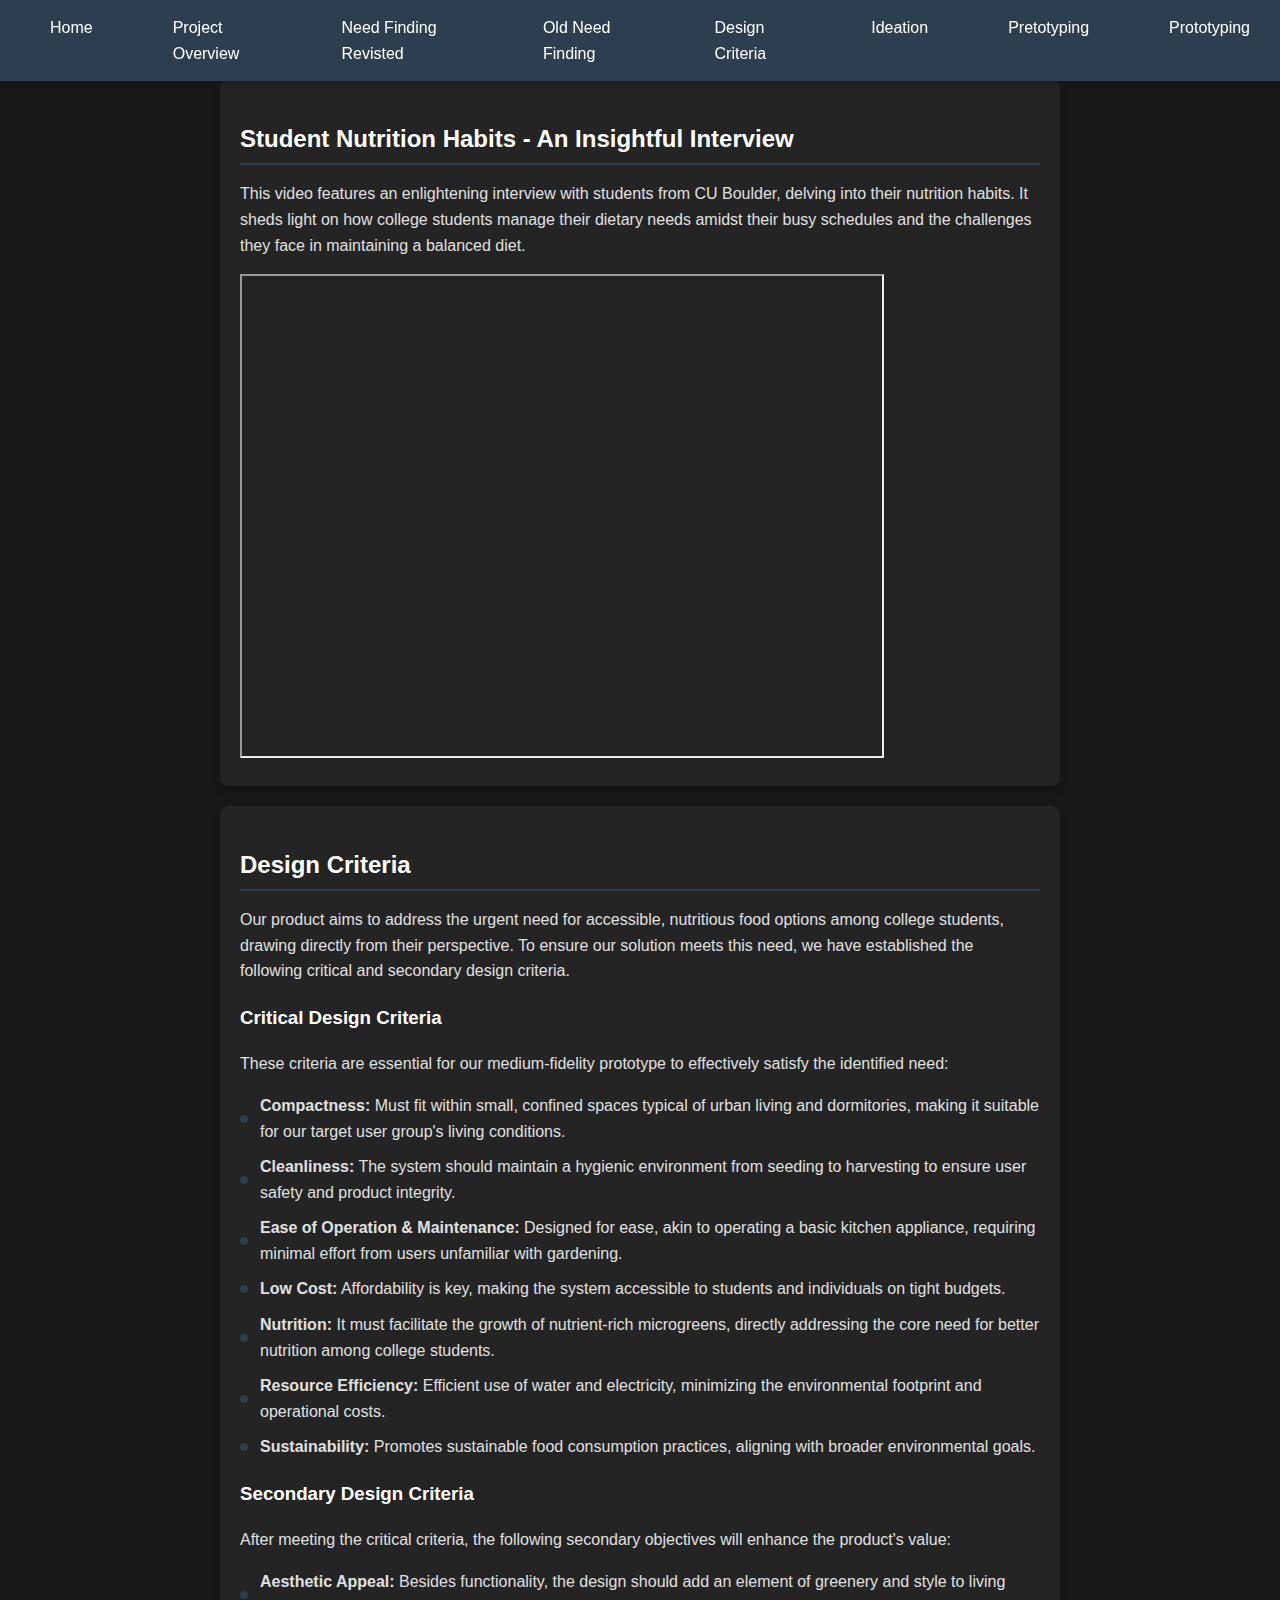
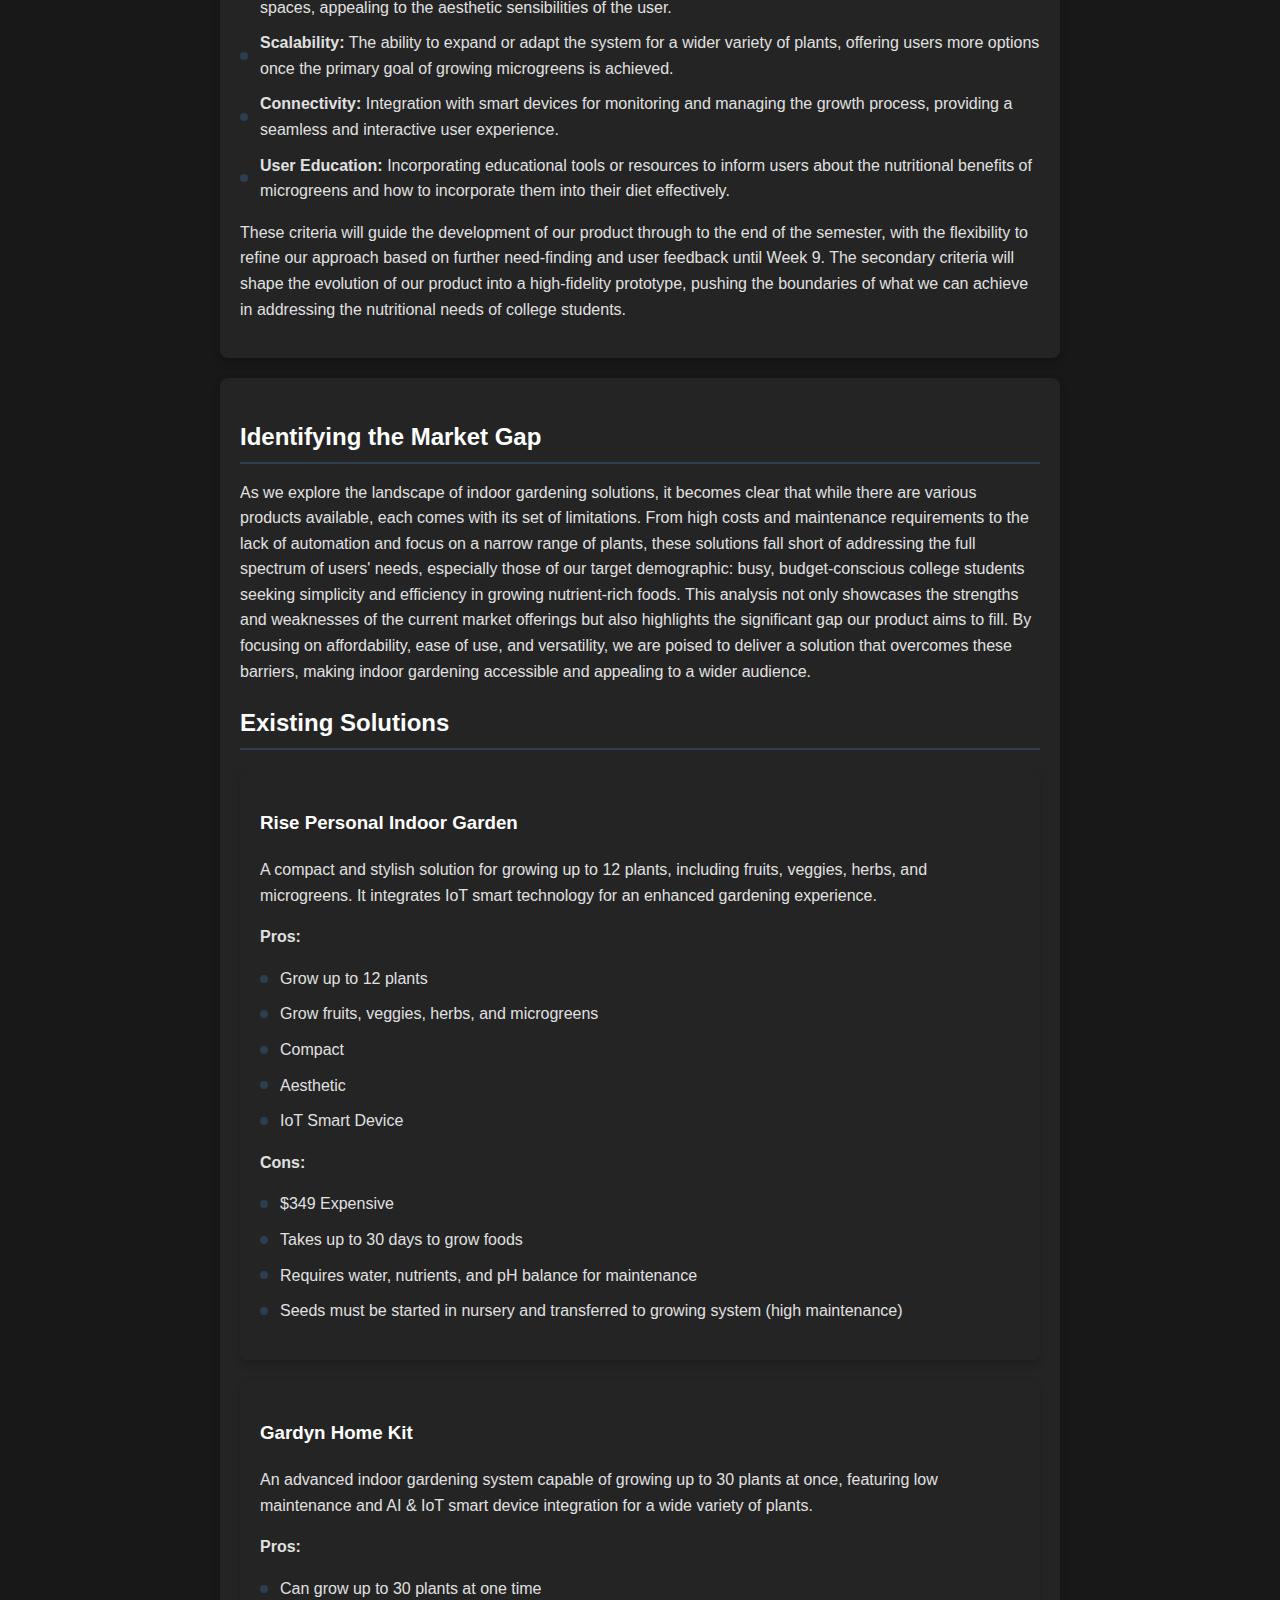
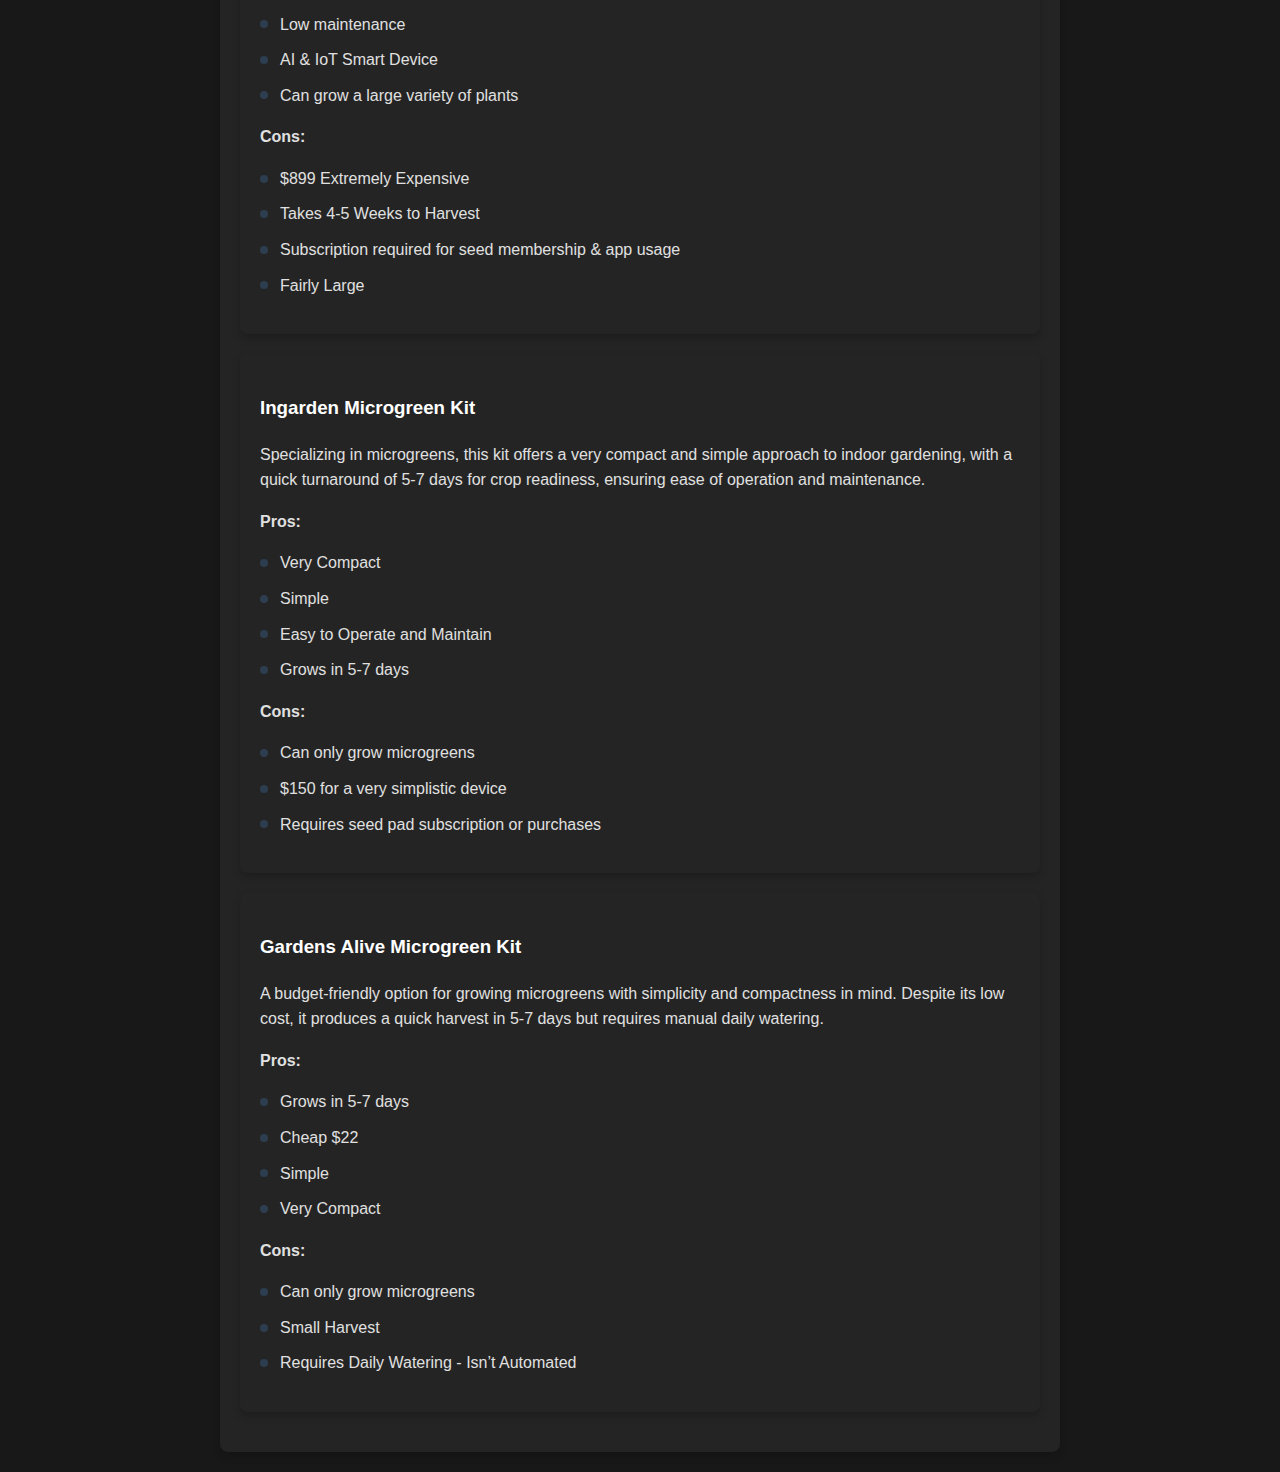
==== design-criteria.html @ 215a51b8 "Update design-criteria.html" ====
<!DOCTYPE html>
<html lang="en">
<head>
    <meta charset="UTF-8">
    <meta name="viewport" content="width=device-width, initial-scale=1.0">
    <title>Need Finding Updated</title>
    <link rel="stylesheet" href="main.css">
</head>
<body>

<nav>
    <ul>
        <li><a href="index.html">Home</a></li>
        <li><a href="project-overview.html">Project Overview</a></li>
        <li><a href="need-finding-updated.html">Need Finding Revisted</a></li>
        <li><a href="old-need-finding.html">Old Need Finding</a></li>
        <li><a href="design-criteria.html">Design Criteria</a></li>
        <li><a href="ideation.html">Ideation</a></li>
        <li><a href="pretotyping.html">Pretotyping</a></li>
        <li><a href="prototyping.html">Prototyping</a></li>
    </ul>
</nav>


<div class="section" id="student-nutrition-habits">
    <h2>Student Nutrition Habits - An Insightful Interview</h2>
    <p>This video features an enlightening interview with students from CU Boulder, delving into their nutrition habits. It sheds light on how college students manage their dietary needs amidst their busy schedules and the challenges they face in maintaining a balanced diet.</p>
    <iframe src="https://drive.google.com/file/d/1WPfYPsdbUOR5Xif7Zp-SD4fN0fFPMzCz/preview" width="640" height="480" allow="autoplay"></iframe>
</div>


<div class="section" id="design-criteria">
    <h2>Design Criteria</h2>
    <p>Our product aims to address the urgent need for accessible, nutritious food options among college students, drawing directly from their perspective. To ensure our solution meets this need, we have established the following critical and secondary design criteria.</p>
    
    <h3>Critical Design Criteria</h3>
    <p>These criteria are essential for our medium-fidelity prototype to effectively satisfy the identified need:</p>
    <ul>
        <li><strong>Compactness:</strong> Must fit within small, confined spaces typical of urban living and dormitories, making it suitable for our target user group's living conditions.</li>
        <li><strong>Cleanliness:</strong> The system should maintain a hygienic environment from seeding to harvesting to ensure user safety and product integrity.</li>
        <li><strong>Ease of Operation & Maintenance:</strong> Designed for ease, akin to operating a basic kitchen appliance, requiring minimal effort from users unfamiliar with gardening.</li>
        <li><strong>Low Cost:</strong> Affordability is key, making the system accessible to students and individuals on tight budgets.</li>
        <li><strong>Nutrition:</strong> It must facilitate the growth of nutrient-rich microgreens, directly addressing the core need for better nutrition among college students.</li>
        <li><strong>Resource Efficiency:</strong> Efficient use of water and electricity, minimizing the environmental footprint and operational costs.</li>
        <li><strong>Sustainability:</strong> Promotes sustainable food consumption practices, aligning with broader environmental goals.</li>
    </ul>
    
    <h3>Secondary Design Criteria</h3>
    <p>After meeting the critical criteria, the following secondary objectives will enhance the product's value:</p>
    <ul>
        <li><strong>Aesthetic Appeal:</strong> Besides functionality, the design should add an element of greenery and style to living spaces, appealing to the aesthetic sensibilities of the user.</li>
        <li><strong>Scalability:</strong> The ability to expand or adapt the system for a wider variety of plants, offering users more options once the primary goal of growing microgreens is achieved.</li>
        <li><strong>Connectivity:</strong> Integration with smart devices for monitoring and managing the growth process, providing a seamless and interactive user experience.</li>
        <li><strong>User Education:</strong> Incorporating educational tools or resources to inform users about the nutritional benefits of microgreens and how to incorporate them into their diet effectively.</li>
    </ul>
    <p>These criteria will guide the development of our product through to the end of the semester, with the flexibility to refine our approach based on further need-finding and user feedback until Week 9. The secondary criteria will shape the evolution of our product into a high-fidelity prototype, pushing the boundaries of what we can achieve in addressing the nutritional needs of college students.</p>
</div>

    
<div class="section">

    <h2>Identifying the Market Gap</h2>
    <p>As we explore the landscape of indoor gardening solutions, it becomes clear that while there are various products available, each comes with its set of limitations. From high costs and maintenance requirements to the lack of automation and focus on a narrow range of plants, these solutions fall short of addressing the full spectrum of users' needs, especially those of our target demographic: busy, budget-conscious college students seeking simplicity and efficiency in growing nutrient-rich foods. This analysis not only showcases the strengths and weaknesses of the current market offerings but also highlights the significant gap our product aims to fill. By focusing on affordability, ease of use, and versatility, we are poised to deliver a solution that overcomes these barriers, making indoor gardening accessible and appealing to a wider audience.</p>
    <h2>Existing Solutions</h2>

  <div class="solution">
    <h3>Rise Personal Indoor Garden</h3>
    <p>A compact and stylish solution for growing up to 12 plants, including fruits, veggies, herbs, and microgreens. It integrates IoT smart technology for an enhanced gardening experience.</p>
    <p><strong>Pros:</strong></p>
    <ul>
        <li>Grow up to 12 plants</li>
        <li>Grow fruits, veggies, herbs, and microgreens</li>
        <li>Compact</li>
        <li>Aesthetic</li>
        <li>IoT Smart Device</li>
    </ul>
    <p><strong>Cons:</strong></p>
    <ul>
        <li>$349 Expensive</li>
        <li>Takes up to 30 days to grow foods</li>
        <li>Requires water, nutrients, and pH balance for maintenance</li>
        <li>Seeds must be started in nursery and transferred to growing system (high maintenance)</li>
    </ul>
</div>

<div class="solution">
    <h3>Gardyn Home Kit</h3>
    <p>An advanced indoor gardening system capable of growing up to 30 plants at once, featuring low maintenance and AI & IoT smart device integration for a wide variety of plants.</p>
    <p><strong>Pros:</strong></p>
    <ul>
        <li>Can grow up to 30 plants at one time</li>
        <li>Low maintenance</li>
        <li>AI & IoT Smart Device</li>
        <li>Can grow a large variety of plants</li>
    </ul>
    <p><strong>Cons:</strong></p>
    <ul>
        <li>$899 Extremely Expensive</li>
        <li>Takes 4-5 Weeks to Harvest</li>
        <li>Subscription required for seed membership & app usage</li>
        <li>Fairly Large</li>
    </ul>
</div>

<div class="solution">
    <h3>Ingarden Microgreen Kit</h3>
    <p>Specializing in microgreens, this kit offers a very compact and simple approach to indoor gardening, with a quick turnaround of 5-7 days for crop readiness, ensuring ease of operation and maintenance.</p>
    <p><strong>Pros:</strong></p>
    <ul>
        <li>Very Compact</li>
        <li>Simple</li>
        <li>Easy to Operate and Maintain</li>
        <li>Grows in 5-7 days</li>
    </ul>
    <p><strong>Cons:</strong></p>
    <ul>
        <li>Can only grow microgreens</li>
        <li>$150 for a very simplistic device</li>
        <li>Requires seed pad subscription or purchases</li>
    </ul>
</div>

<div class="solution">
    <h3>Gardens Alive Microgreen Kit</h3>
    <p>A budget-friendly option for growing microgreens with simplicity and compactness in mind. Despite its low cost, it produces a quick harvest in 5-7 days but requires manual daily watering.</p>
    <p><strong>Pros:</strong></p>
    <ul>
        <li>Grows in 5-7 days</li>
        <li>Cheap $22</li>
        <li>Simple</li>
        <li>Very Compact</li>
    </ul>
    <p><strong>Cons:</strong></p>
    <ul>
        <li>Can only grow microgreens</li>
        <li>Small Harvest</li>
        <li>Requires Daily Watering - Isn’t Automated</li>
    </ul>
</div>

</body>
</html>

    
</div>
---- main.css ----
nav {
    position: fixed;
    top: 0;
    width: 100%;
    background-color: #2c3e50; /* Darker shade for better contrast */
    z-index: 1000;
    box-shadow: 0 2px 4px rgba(0, 0, 0, 0.1);
}

nav ul {
    list-style: none;
    padding: 0;
    margin: 0;
    display: flex;
    justify-content: center;
}

nav ul li {
    margin: 0 10px;
}

nav ul li a {
    display: block;
    padding: 15px 20px;
    color: white;
    text-decoration: none;
    transition: color 0.3s ease;
}

nav ul li a:hover {
    color: #4CAF50;
}

body {
    font-family: 'Segoe UI', Arial, sans-serif;
    margin: 0;
    padding-top: 60px;
    background-color: #181818;
    color: #e0e0e0;
    line-height: 1.6;
}


.header {
    background: #202020; /* Subtle dark background */
    color: #ffffff;
    padding: 40px 20px;
    text-align: center;
    border-bottom: 4px solid #2c3e50; /* A pop of color */
}

/* Card-like design with hover effect for sections and solutions */
.section, .solution {
    background-color: #242424;
    margin: 20px auto;
    max-width: 800px;
    padding: 20px;
    border-radius: 8px;
    box-shadow: 0 4px 8px rgba(0, 0, 0, 0.2);
    transition: transform 0.2s ease-in-out, box-shadow 0.2s ease-in-out;
}

.section:hover, .solution:hover {
    transform: translateY(-2px);
    box-shadow: 0 6px 12px rgba(0, 0, 0, 0.3);
}


h1, h2, h3 {
    color: #ffffff;
}

h2 {
    margin-top: 20px;
    margin-bottom: 10px;
    padding-bottom: 5px;
    border-bottom: 2px solid #2c3e50; /* Adding a subtle line */
}

ul {
    list-style: none;
    padding-left: 0;
}

ul li {
    margin-bottom: 10px;
    padding-left: 20px;
    position: relative;
}

ul li:before {
    content: '';
    position: absolute;
    left: 0;
    top: 50%;
    transform: translateY(-50%);
    width: 8px;
    height: 8px;
    background-color: #2c3e50; /* A pop of color */
    border-radius: 50%;
}


/* Responsive adjustments */
@media (max-width: 768px) {
    .header {
        padding: 30px 15px;
    }

    .section, .solution {
        margin: 15px;
        padding: 15px;
    }
}
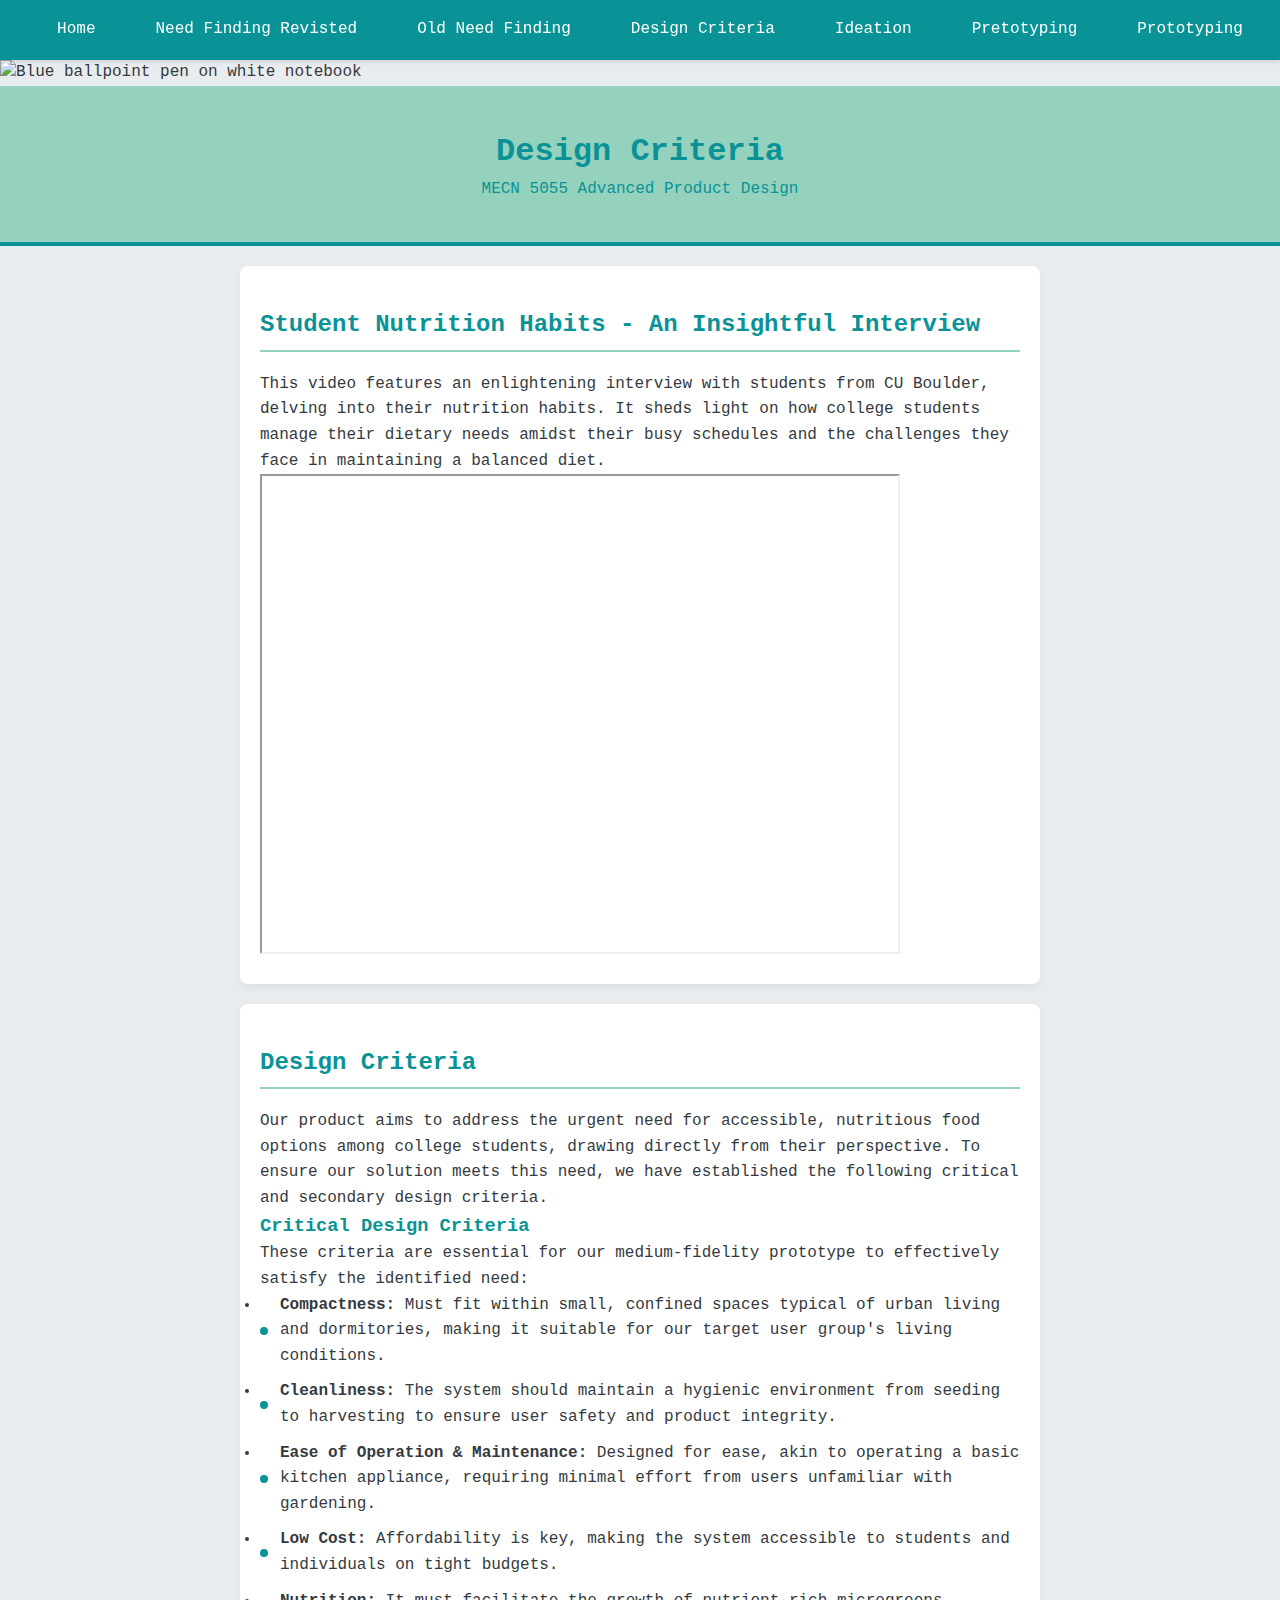
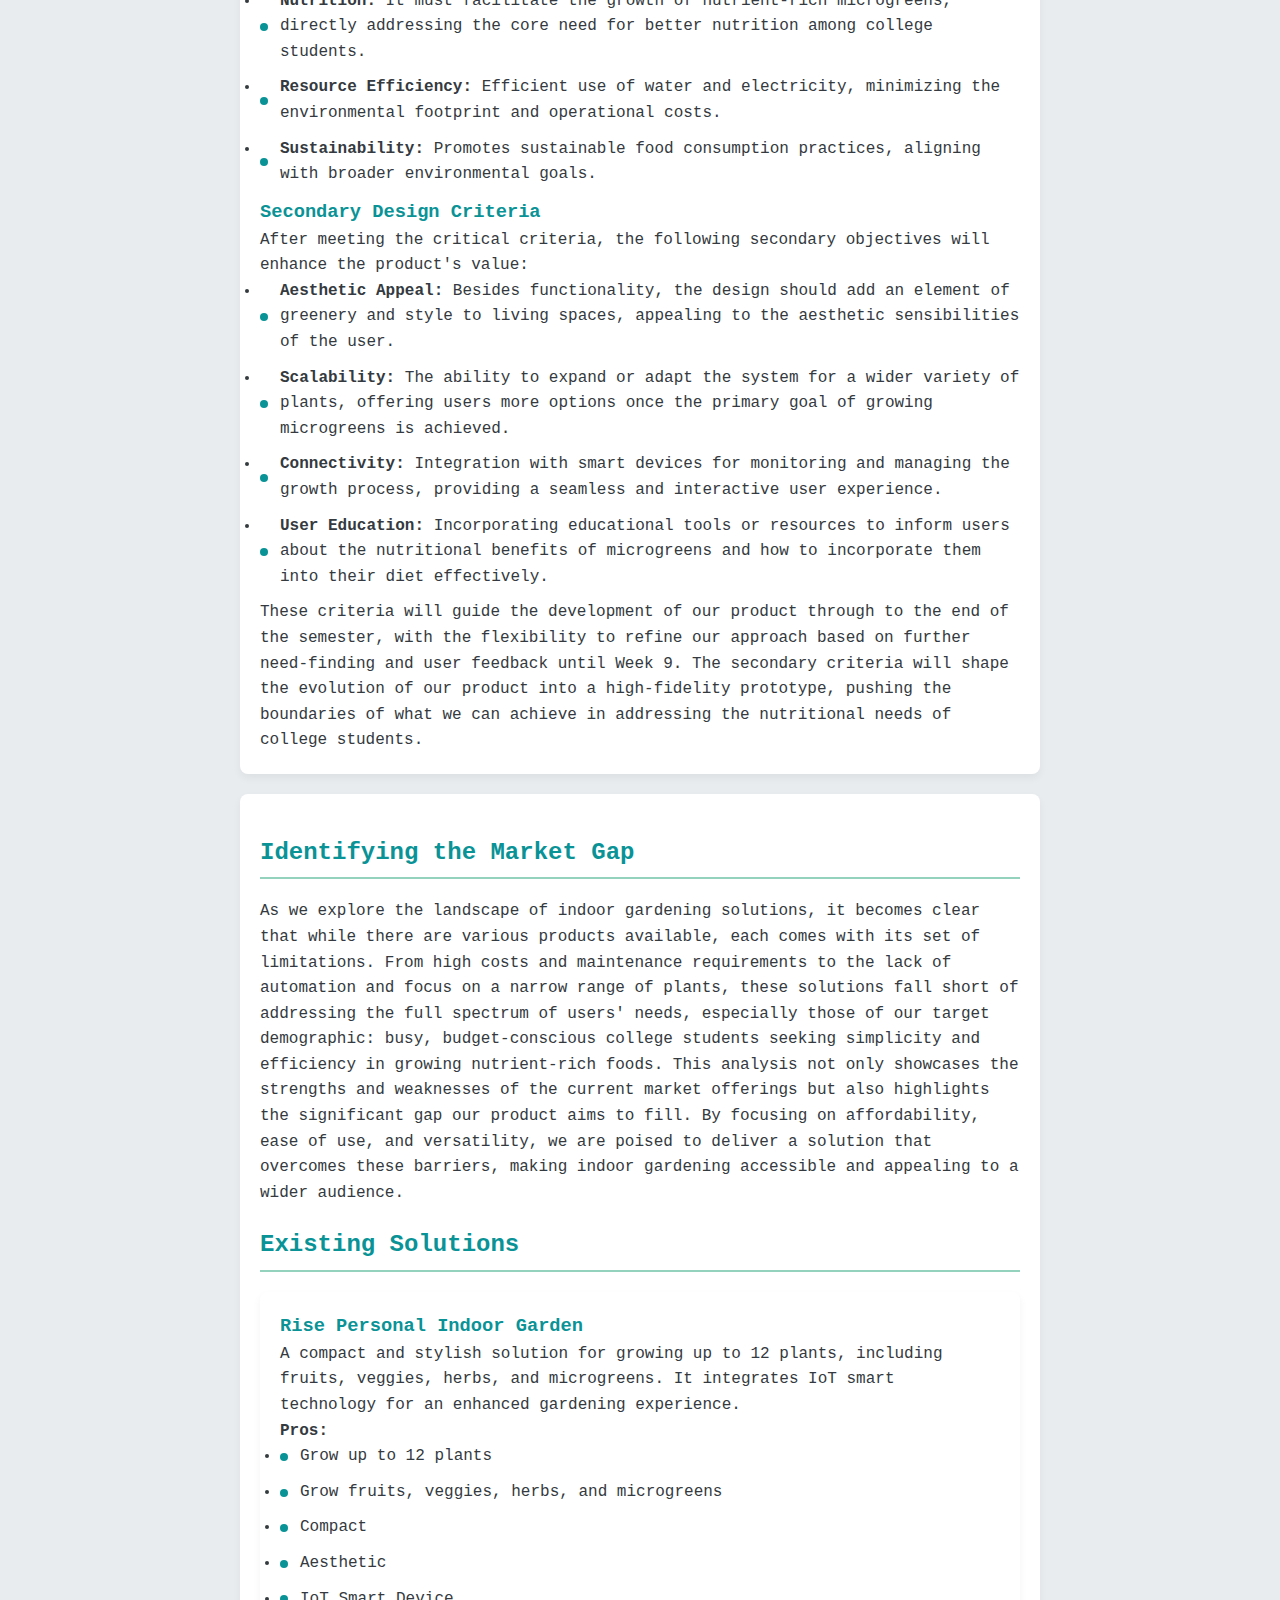
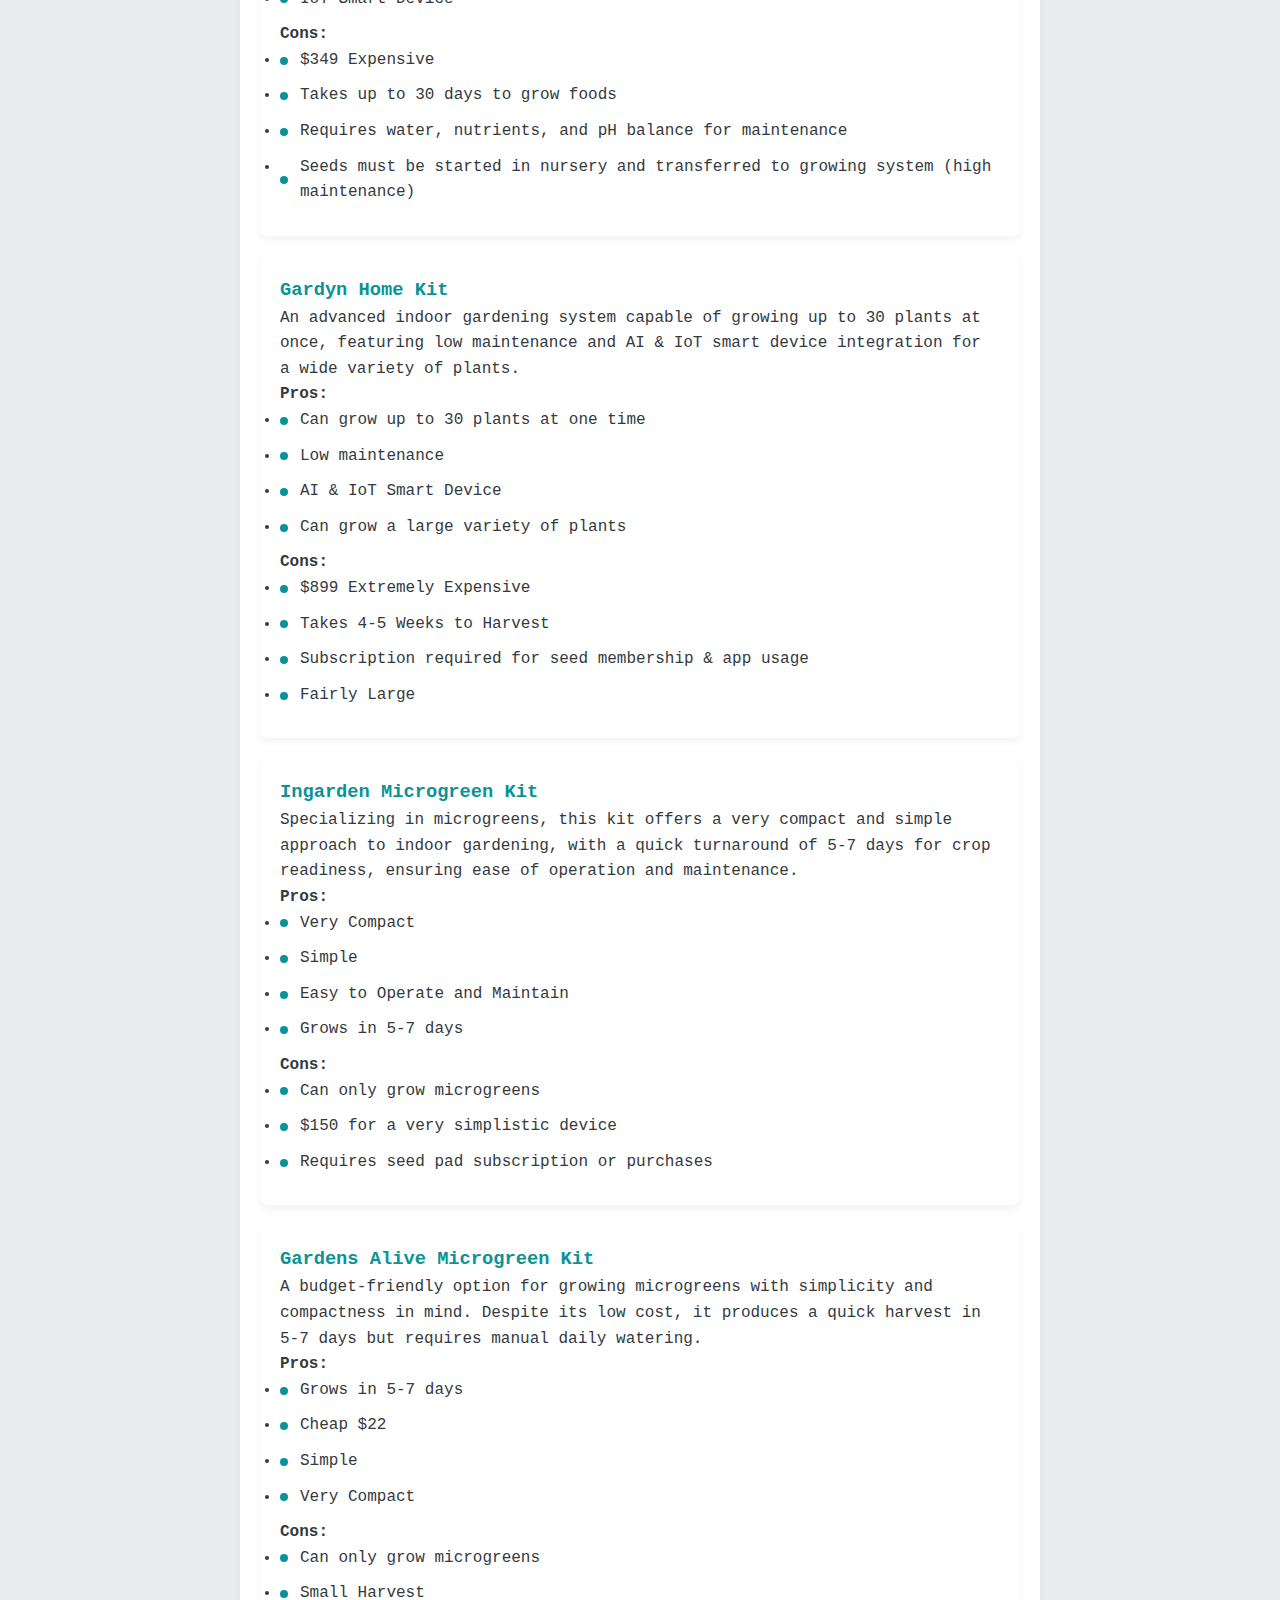
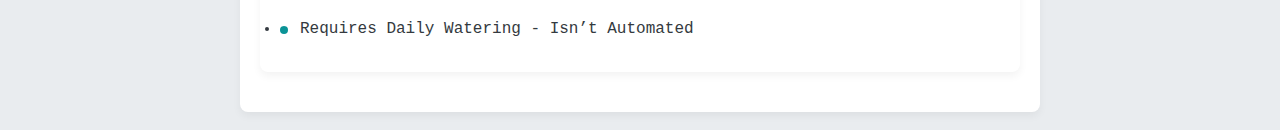
==== commit fe8558a9: "Update design-criteria.html" ====
--- a/design-criteria.html
+++ b/design-criteria.html
@@ -11,7 +11,6 @@
 <nav>
     <ul>
         <li><a href="index.html">Home</a></li>
-        <li><a href="project-overview.html">Project Overview</a></li>
         <li><a href="need-finding-updated.html">Need Finding Revisted</a></li>
         <li><a href="old-need-finding.html">Old Need Finding</a></li>
         <li><a href="design-criteria.html">Design Criteria</a></li>
@@ -21,6 +20,15 @@
     </ul>
 </nav>
 
+    <div class="header-image">
+    <img src="https://source.unsplash.com/ZSPBhokqDMc" alt="Blue ballpoint pen on white notebook" style="width:100%;max-height:300px;object-fit:cover;">
+</div>
+
+    
+<div class="header">
+    <h1>Design Criteria</h1>
+    <p>MECN 5055 Advanced Product Design</p>
+</div>
 
 <div class="section" id="student-nutrition-habits">
     <h2>Student Nutrition Habits - An Insightful Interview</h2>
--- a/main.css
+++ b/main.css
@@ -1,85 +1,91 @@
+:root {
+    --primary-color: #0a9396; /* Teal for a techy, yet natural vibe */
+    --accent-color: #94d2bd; /* Soft mint for highlights */
+    --background-color: #e9ecef; /* Light gray for a clean, modern background */
+    --text-color: #343a40; /* Dark slate gray for readability */
+    --nav-height: 60px; /* Standard navigation bar height */
+}
+
+* {
+    margin: 0;
+    padding: 0;
+    box-sizing: border-box;
+}
+
+body {
+    font-family: 'Roboto Mono', monospace; /* Techy, yet readable font */
+    background-color: var(--background-color);
+    color: var(--text-color);
+    line-height: 1.6;
+    padding-top: var(--nav-height);
+}
+
 nav {
     position: fixed;
     top: 0;
     width: 100%;
-    background-color: #2c3e50; /* Darker shade for better contrast */
+    background-color: var(--primary-color);
     z-index: 1000;
     box-shadow: 0 2px 4px rgba(0, 0, 0, 0.1);
 }
 
 nav ul {
     list-style: none;
-    padding: 0;
-    margin: 0;
     display: flex;
     justify-content: center;
+    align-items: center;
+    height: var(--nav-height);
 }
 
 nav ul li {
-    margin: 0 10px;
+    margin: 0 20px;
 }
 
 nav ul li a {
-    display: block;
-    padding: 15px 20px;
-    color: white;
+    color: #fff;
     text-decoration: none;
-    transition: color 0.3s ease;
+    font-weight: 500;
+    transition: background-color 0.3s ease, color 0.3s ease;
 }
 
-nav ul li a:hover {
-    color: #4CAF50;
+nav ul li a:hover, nav ul li a:focus {
+    background-color: var(--accent-color);
+    color: var(--primary-color);
+    padding: 10px 15px;
+    border-radius: 5px;
 }
 
-body {
-    font-family: 'Segoe UI', Arial, sans-serif;
-    margin: 0;
-    padding-top: 60px;
-    background-color: #181818;
-    color: #e0e0e0;
-    line-height: 1.6;
+.header {
+    background-color: var(--accent-color);
+    color: var(--primary-color);
+    padding: 40px 20px;
+    text-align: center;
+    border-bottom: 4px solid var(--primary-color);
 }
 
-
-.header {
-    background: #202020; /* Subtle dark background */
-    color: #ffffff;
-    padding: 40px 20px;
-    text-align: center;
-    border-bottom: 4px solid #2c3e50; /* A pop of color */
-}
-
-/* Card-like design with hover effect for sections and solutions */
 .section, .solution {
-    background-color: #242424;
+    background-color: #fff;
     margin: 20px auto;
     max-width: 800px;
     padding: 20px;
     border-radius: 8px;
-    box-shadow: 0 4px 8px rgba(0, 0, 0, 0.2);
-    transition: transform 0.2s ease-in-out, box-shadow 0.2s ease-in-out;
+    box-shadow: 0 4px 8px rgba(0, 0, 0, 0.05);
+    transition: transform 0.3s ease, box-shadow 0.3s ease;
 }
 
 .section:hover, .solution:hover {
-    transform: translateY(-2px);
-    box-shadow: 0 6px 12px rgba(0, 0, 0, 0.3);
+    transform: scale(1.02);
+    box-shadow: 0 8px 16px rgba(0, 0, 0, 0.1);
 }
 
-
 h1, h2, h3 {
-    color: #ffffff;
+    color: var(--primary-color);
 }
 
 h2 {
-    margin-top: 20px;
-    margin-bottom: 10px;
+    margin: 20px 0;
     padding-bottom: 5px;
-    border-bottom: 2px solid #2c3e50; /* Adding a subtle line */
-}
-
-ul {
-    list-style: none;
-    padding-left: 0;
+    border-bottom: 2px solid var(--accent-color);
 }
 
 ul li {
@@ -88,7 +94,7 @@
     position: relative;
 }
 
-ul li:before {
+ul li::before {
     content: '';
     position: absolute;
     left: 0;
@@ -96,12 +102,10 @@
     transform: translateY(-50%);
     width: 8px;
     height: 8px;
-    background-color: #2c3e50; /* A pop of color */
+    background-color: var(--primary-color);
     border-radius: 50%;
 }
 
-
-/* Responsive adjustments */
 @media (max-width: 768px) {
     .header {
         padding: 30px 15px;
@@ -111,6 +115,16 @@
         margin: 15px;
         padding: 15px;
     }
+
+    nav ul {
+        flex-direction: column;
+        height: auto;
+        padding: 10px 0;
+    }
+
+    nav ul li {
+        margin: 5px 0;
+    }
 }
 
 
